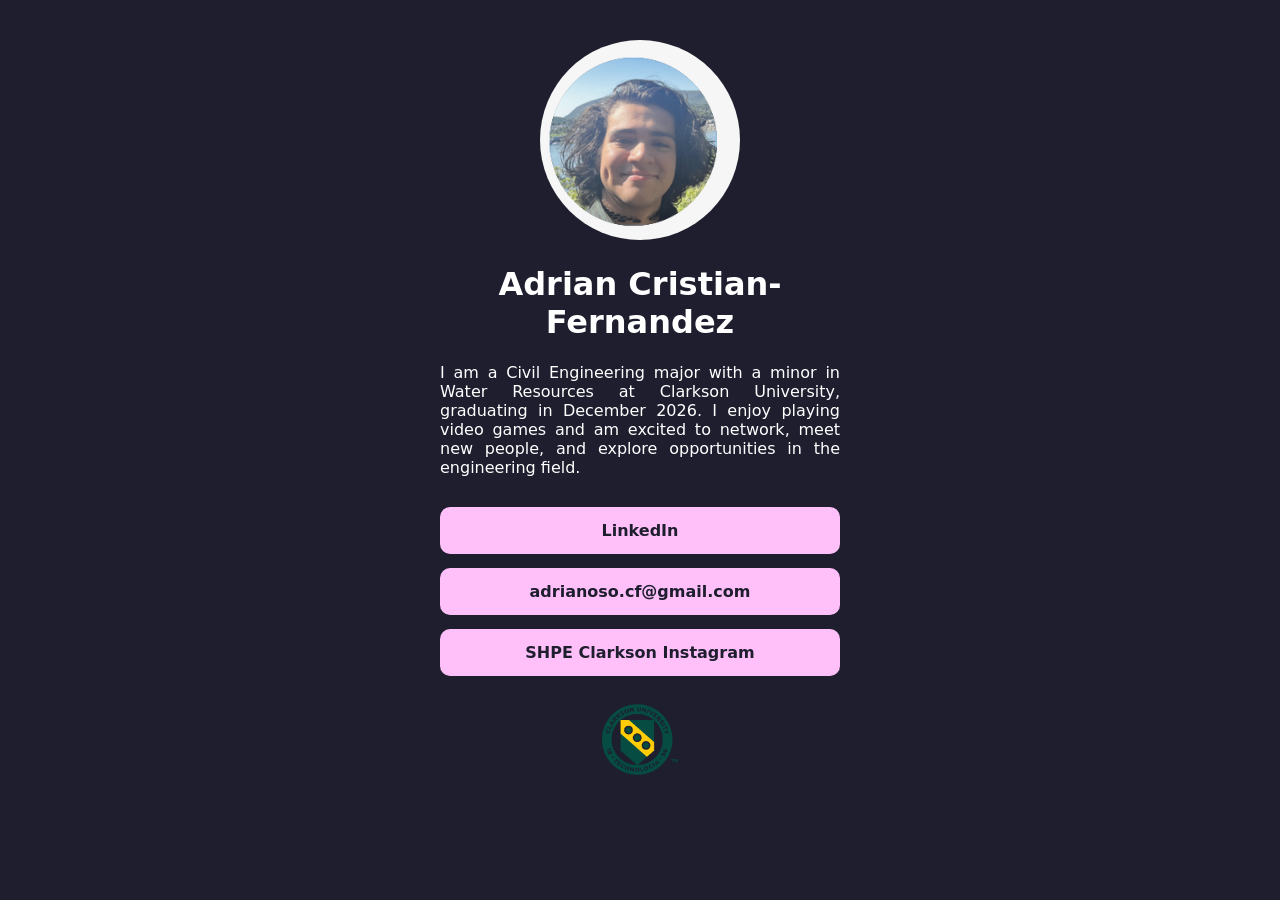
==== index.html @ 055a7dde "Adrian finished" ====
<!DOCTYPE html>
<html lang="en">
<head>
  <meta charset="UTF-8">
  <meta name="viewport" content="width=device-width, initial-scale=1">
  <title> Adrian's Linktree</title>
  <link rel="stylesheet" href="second.css">
</head>
<body>
  <main class="container">
    <img class="avatar" src="Handshake - Adrian Cristian-Fernandez.PNG" alt="My photo">
    
    <h1>Adrian Cristian-Fernandez</h1>
    
    <p class="bio">I am a Civil Engineering major with a minor in Water Resources at Clarkson University, graduating in December 2026. I enjoy playing video games and am excited to network, meet new people, and explore opportunities in the engineering field.</p>

    <a class="link" href="www.linkedin.com/in/adrian-cristian-fernandez-904a16241"> LinkedIn </a>
    <a class="link" href="mailto:adrianoso.cf@gmail.com/">adrianoso.cf@gmail.com</a>
    <a class="link" href="https://www.instagram.com/cu_shpe/"> SHPE Clarkson Instagram</a>
    
    <img class="logo" src="Clarkson Logo.png" alt="Clarkson University" >
  
</main>
</body>
</html>
---- second.css ----
body {
  margin: 0;
  min-height: 100vh;
  background: #1e1e2f;
  font-family: system-ui, sans-serif;
  color: white;
  display: flex;
  justify-content: center;
}

.container {
  width: 100%;
  max-width: 400px;
  padding: 40px 20px;
  text-align: center;
}

.avatar {
  width: 200px;
  height: 200px;
  border-radius: 50%;
  object-fit: cover;
}

.logo {
  width: 100px;
  height: 100px;
  border-radius: 50%;
  object-fit: scale-down;
}

.bio {
  opacity: 1.0;
  margin-bottom: 30px;
  text-align: justify;
  text-justify: inter-word;
}

.link {
  display: block;
  padding: 14px;
  margin-bottom: 14px;
  background: rgb(255, 192, 250);
  color: #1e1e2f;
  text-decoration: none;
  font-weight: 600;
  border-radius: 10px;
  transition: transform 0.2s;
}

.link:hover {
  transform: scale(1.03);
}
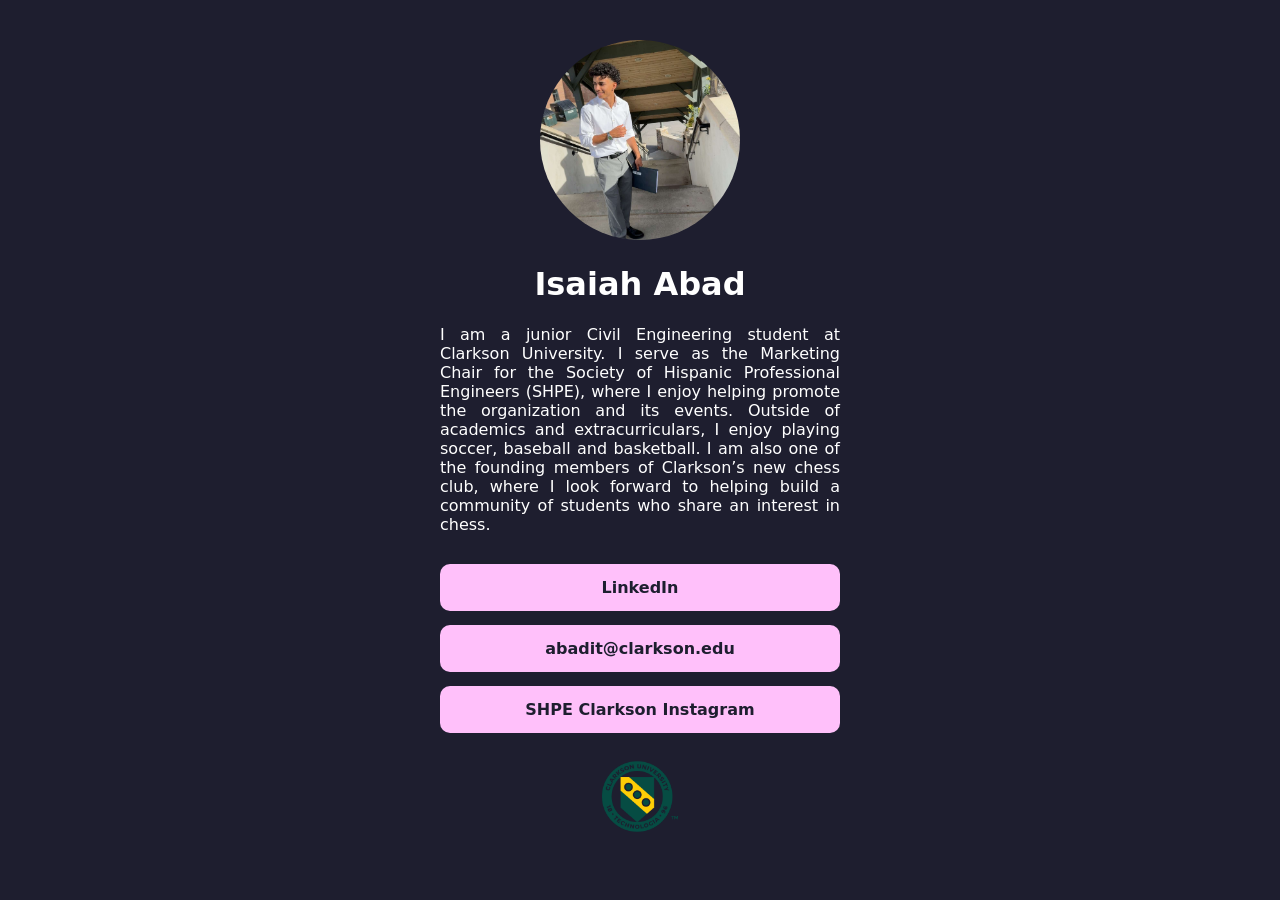
==== commit 8354f4f5: "Isaiah-Finished" ====
--- a/index.html
+++ b/index.html
@@ -3,19 +3,19 @@
 <head>
   <meta charset="UTF-8">
   <meta name="viewport" content="width=device-width, initial-scale=1">
-  <title> Adrian's Linktree</title>
+  <title> Yohansel Linktree</title>
   <link rel="stylesheet" href="second.css">
 </head>
 <body>
   <main class="container">
-    <img class="avatar" src="Handshake - Adrian Cristian-Fernandez.PNG" alt="My photo">
+    <img class="avatar" src="IMG_0293 - Isaiah Abad.JPG" alt="My photo">
     
-    <h1>Adrian Cristian-Fernandez</h1>
+    <h1>Isaiah Abad</h1>
     
-    <p class="bio">I am a Civil Engineering major with a minor in Water Resources at Clarkson University, graduating in December 2026. I enjoy playing video games and am excited to network, meet new people, and explore opportunities in the engineering field.</p>
+    <p class="bio">  I am a junior Civil Engineering student at Clarkson University. I serve as the Marketing Chair for the Society of Hispanic Professional Engineers (SHPE), where I enjoy helping promote the organization and its events. Outside of academics and extracurriculars, I enjoy playing soccer, baseball and basketball. I am also one of the founding members of Clarkson’s new chess club, where I look forward to helping build a community of students who share an interest in chess.</p>
 
-    <a class="link" href="www.linkedin.com/in/adrian-cristian-fernandez-904a16241"> LinkedIn </a>
-    <a class="link" href="mailto:adrianoso.cf@gmail.com/">adrianoso.cf@gmail.com</a>
+    <a class="link" href="www.linkedin.com/in/isaiah-abad-204b663aa"> LinkedIn </a>
+    <a class="link" href="mailto:abadit@clarkson.edu">abadit@clarkson.edu</a>
     <a class="link" href="https://www.instagram.com/cu_shpe/"> SHPE Clarkson Instagram</a>
     
     <img class="logo" src="Clarkson Logo.png" alt="Clarkson University" >
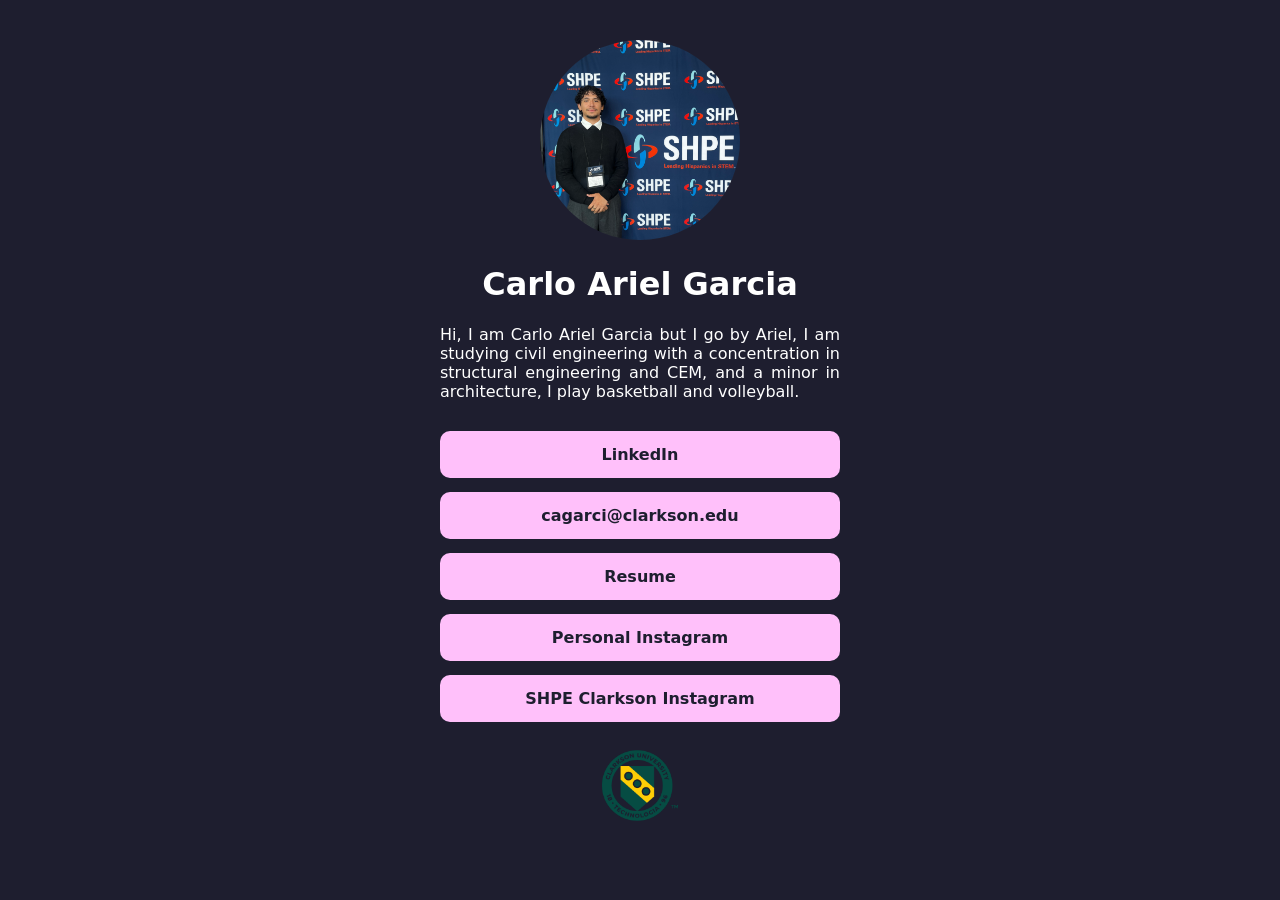
==== commit 46bf0427: "Finished" ====
--- a/index.html
+++ b/index.html
@@ -3,19 +3,21 @@
 <head>
   <meta charset="UTF-8">
   <meta name="viewport" content="width=device-width, initial-scale=1">
-  <title> Yohansel Linktree</title>
+  <title> Carlo's Linktree</title>
   <link rel="stylesheet" href="second.css">
 </head>
 <body>
   <main class="container">
-    <img class="avatar" src="IMG_0293 - Isaiah Abad.JPG" alt="My photo">
+    <img class="avatar" src="IMG_4888 - Carlo Ariel Garcia.jpeg" alt="My photo">
     
-    <h1>Isaiah Abad</h1>
+    <h1>Carlo Ariel Garcia </h1>
     
-    <p class="bio">  I am a junior Civil Engineering student at Clarkson University. I serve as the Marketing Chair for the Society of Hispanic Professional Engineers (SHPE), where I enjoy helping promote the organization and its events. Outside of academics and extracurriculars, I enjoy playing soccer, baseball and basketball. I am also one of the founding members of Clarkson’s new chess club, where I look forward to helping build a community of students who share an interest in chess.</p>
+    <p class="bio">Hi, I am Carlo Ariel Garcia but I go by Ariel, I am studying civil engineering with a concentration in structural engineering and CEM, and a minor in architecture, I play basketball and volleyball. </p>
 
-    <a class="link" href="www.linkedin.com/in/isaiah-abad-204b663aa"> LinkedIn </a>
-    <a class="link" href="mailto:abadit@clarkson.edu">abadit@clarkson.edu</a>
+    <a class="link" href="https://www.linkedin.com/in/caga1"> LinkedIn </a>
+    <a class="link" href="mailto:cagarci@clarkson.edu">cagarci@clarkson.edu</a>
+    <a class="link" href="https://docs.google.com/document/d/1B8UCVOtxu9Me1Bg6Hq_HLVy5p2CzincP2fEoxwtbReA/edit?usp=drivesdk">Resume</a>
+    <a class="link" href="https://www.instagram.com/arielmescudi_"> Personal Instagram</a>
     <a class="link" href="https://www.instagram.com/cu_shpe/"> SHPE Clarkson Instagram</a>
     
     <img class="logo" src="Clarkson Logo.png" alt="Clarkson University" >
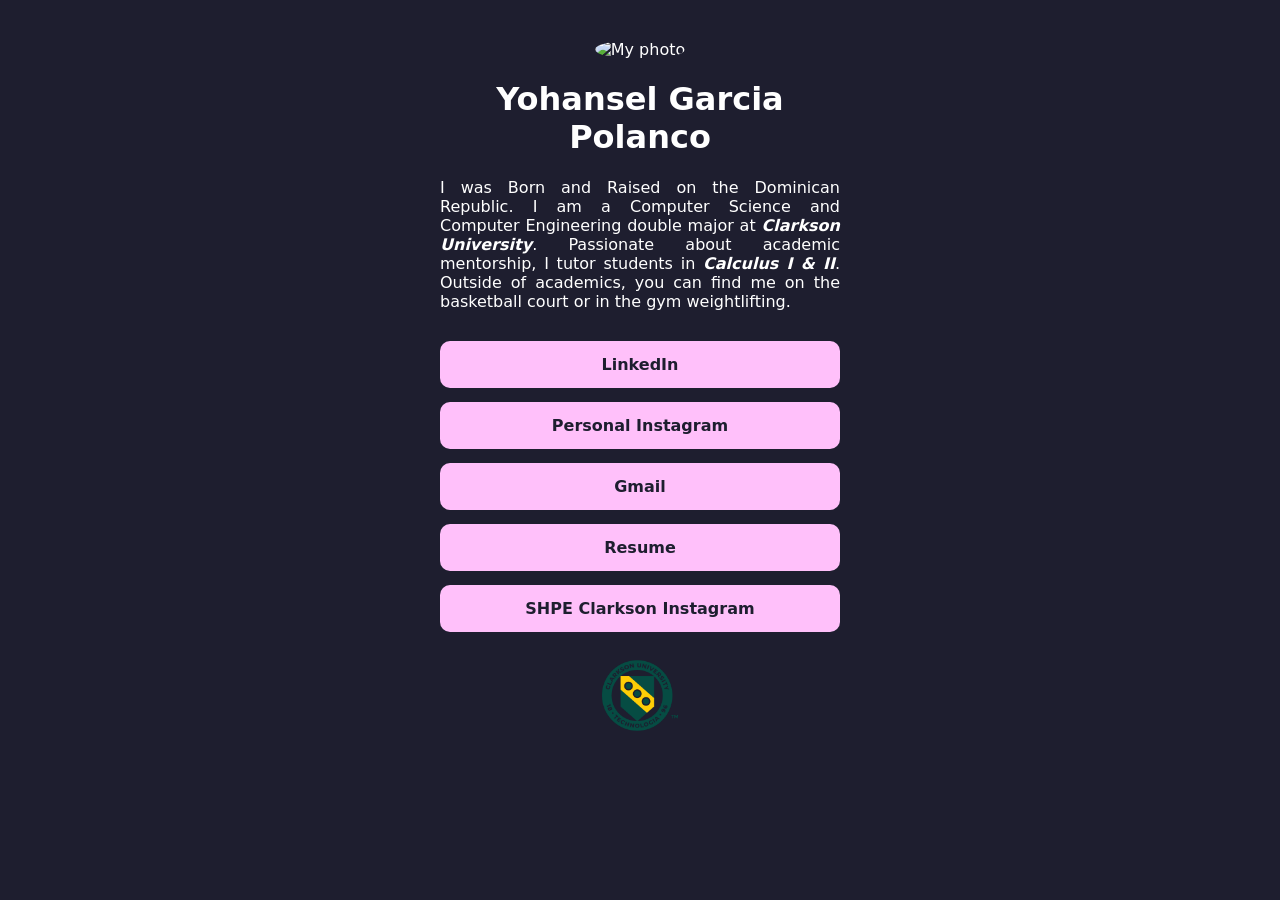
==== commit 216fb779: "Yohansel_Finished" ====
--- a/index.html
+++ b/index.html
@@ -3,21 +3,24 @@
 <head>
   <meta charset="UTF-8">
   <meta name="viewport" content="width=device-width, initial-scale=1">
-  <title> Carlo's Linktree</title>
+  <title> Yohansel Linktree</title>
   <link rel="stylesheet" href="second.css">
 </head>
 <body>
   <main class="container">
-    <img class="avatar" src="IMG_4888 - Carlo Ariel Garcia.jpeg" alt="My photo">
+    <img class="avatar" src="Yohansel Garcia Polanco (12).jpg" alt="My photo">
     
-    <h1>Carlo Ariel Garcia </h1>
+    <h1>Yohansel Garcia Polanco</h1>
     
-    <p class="bio">Hi, I am Carlo Ariel Garcia but I go by Ariel, I am studying civil engineering with a concentration in structural engineering and CEM, and a minor in architecture, I play basketball and volleyball. </p>
+    <p class="bio"> I was Born and Raised on the Dominican Republic. I am a Computer Science and 
+      Computer Engineering double major at <strong><em>Clarkson University</em></strong>. Passionate about academic mentorship,
+        I tutor students in <strong><em>Calculus I &amp; II</em></strong>. Outside of academics,
+        you can find me on the basketball court or in the gym weightlifting.</p>
 
-    <a class="link" href="https://www.linkedin.com/in/caga1"> LinkedIn </a>
-    <a class="link" href="mailto:cagarci@clarkson.edu">cagarci@clarkson.edu</a>
-    <a class="link" href="https://docs.google.com/document/d/1B8UCVOtxu9Me1Bg6Hq_HLVy5p2CzincP2fEoxwtbReA/edit?usp=drivesdk">Resume</a>
-    <a class="link" href="https://www.instagram.com/arielmescudi_"> Personal Instagram</a>
+    <a class="link" href="https://linkedin.com/in/yohanselg"> LinkedIn </a>
+    <a class="link" href="https://www.instagram.com/yohansel_g/"> Personal Instagram</a>
+    <a class="link" href="mailto:garciapy@clarkson.edu">Gmail</a>
+    <a class="link" href="https://docs.google.com/document/d/1q4pg4Wm-Ud-JqCjKc32pp30ZrZ-GzYu1rDYeroA7khc/edit?usp=sharing">Resume</a>
     <a class="link" href="https://www.instagram.com/cu_shpe/"> SHPE Clarkson Instagram</a>
     
     <img class="logo" src="Clarkson Logo.png" alt="Clarkson University" >
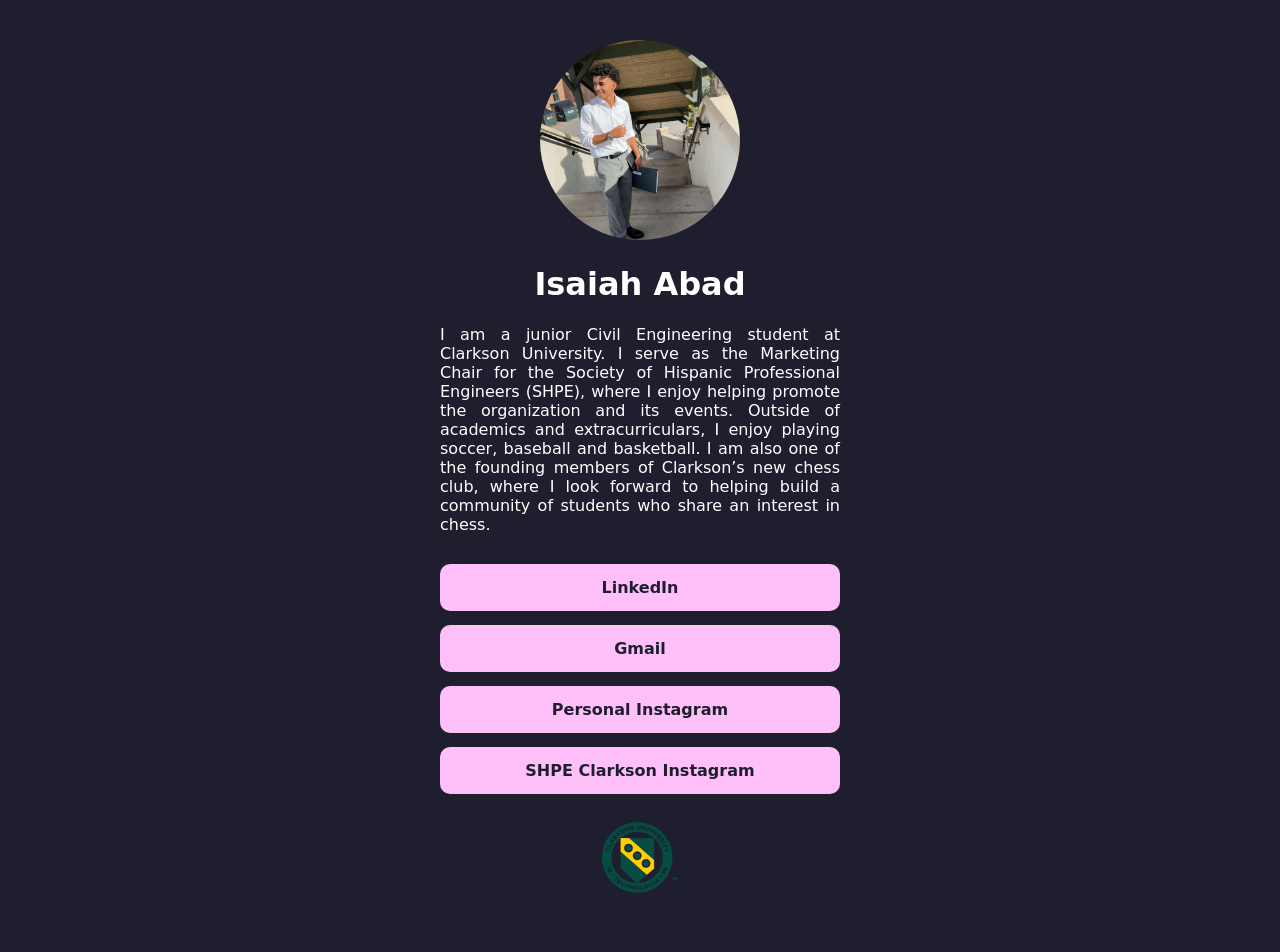
==== commit 3e3fa681: "A" ====
--- a/index.html
+++ b/index.html
@@ -8,19 +8,15 @@
 </head>
 <body>
   <main class="container">
-    <img class="avatar" src="Yohansel Garcia Polanco (12).jpg" alt="My photo">
+    <img class="avatar" src="IMG_0293 - Isaiah Abad.JPG" alt="My photo">
     
-    <h1>Yohansel Garcia Polanco</h1>
+    <h1>Isaiah Abad</h1>
     
-    <p class="bio"> I was Born and Raised on the Dominican Republic. I am a Computer Science and 
-      Computer Engineering double major at <strong><em>Clarkson University</em></strong>. Passionate about academic mentorship,
-        I tutor students in <strong><em>Calculus I &amp; II</em></strong>. Outside of academics,
-        you can find me on the basketball court or in the gym weightlifting.</p>
+    <p class="bio"> I am a junior Civil Engineering student at Clarkson University. I serve as the Marketing Chair for the Society of Hispanic Professional Engineers (SHPE), where I enjoy helping promote the organization and its events. Outside of academics and extracurriculars, I enjoy playing soccer, baseball and basketball. I am also one of the founding members of Clarkson’s new chess club, where I look forward to helping build a community of students who share an interest in chess.</p>
 
-    <a class="link" href="https://linkedin.com/in/yohanselg"> LinkedIn </a>
-    <a class="link" href="https://www.instagram.com/yohansel_g/"> Personal Instagram</a>
-    <a class="link" href="mailto:garciapy@clarkson.edu">Gmail</a>
-    <a class="link" href="https://docs.google.com/document/d/1q4pg4Wm-Ud-JqCjKc32pp30ZrZ-GzYu1rDYeroA7khc/edit?usp=sharing">Resume</a>
+    <a class="link" href="https://www.linkedin.com/in/isaiah-abad-204b663aa/"> LinkedIn </a>
+    <a class="link" href="mailto:abadit@clarkson.edu">Gmail</a>
+    <a class="link" href="https://www.instagram.com/isaiah.abad/"> Personal Instagram </a>
     <a class="link" href="https://www.instagram.com/cu_shpe/"> SHPE Clarkson Instagram</a>
     
     <img class="logo" src="Clarkson Logo.png" alt="Clarkson University" >
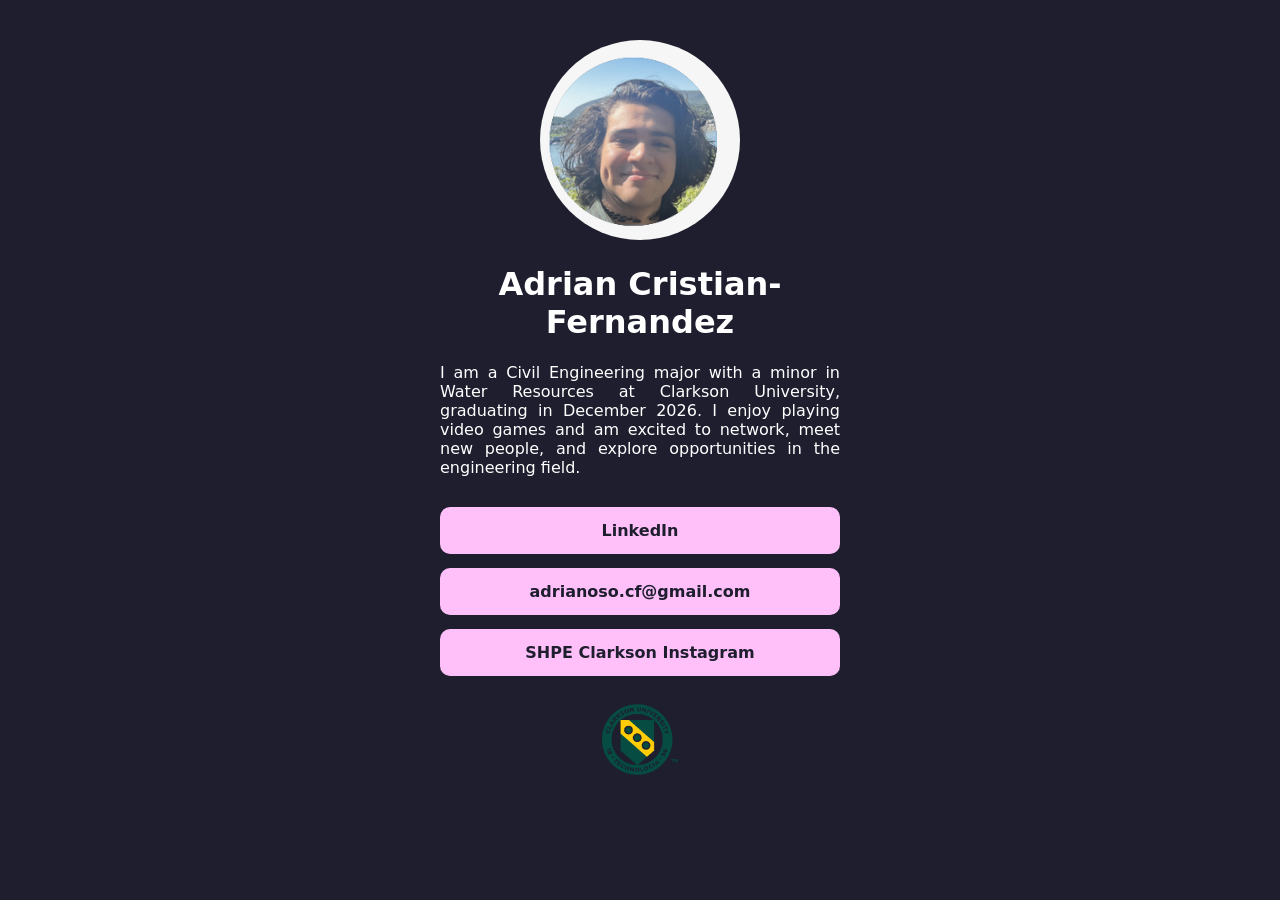
==== commit c31d60fa: "Adrian" ====
--- a/index.html
+++ b/index.html
@@ -3,20 +3,19 @@
 <head>
   <meta charset="UTF-8">
   <meta name="viewport" content="width=device-width, initial-scale=1">
-  <title> Yohansel Linktree</title>
+  <title> Adrian's Linktree</title>
   <link rel="stylesheet" href="second.css">
 </head>
 <body>
   <main class="container">
-    <img class="avatar" src="IMG_0293 - Isaiah Abad.JPG" alt="My photo">
+    <img class="avatar" src="Handshake - Adrian Cristian-Fernandez.PNG" alt="My photo">
     
-    <h1>Isaiah Abad</h1>
+    <h1>Adrian Cristian-Fernandez</h1>
     
-    <p class="bio"> I am a junior Civil Engineering student at Clarkson University. I serve as the Marketing Chair for the Society of Hispanic Professional Engineers (SHPE), where I enjoy helping promote the organization and its events. Outside of academics and extracurriculars, I enjoy playing soccer, baseball and basketball. I am also one of the founding members of Clarkson’s new chess club, where I look forward to helping build a community of students who share an interest in chess.</p>
+    <p class="bio">I am a Civil Engineering major with a minor in Water Resources at Clarkson University, graduating in December 2026. I enjoy playing video games and am excited to network, meet new people, and explore opportunities in the engineering field.</p>
 
-    <a class="link" href="https://www.linkedin.com/in/isaiah-abad-204b663aa/"> LinkedIn </a>
-    <a class="link" href="mailto:abadit@clarkson.edu">Gmail</a>
-    <a class="link" href="https://www.instagram.com/isaiah.abad/"> Personal Instagram </a>
+    <a class="link" href="https://www.linkedin.com/in/adrian-cristian-fernandez-904a16241"> LinkedIn </a>
+    <a class="link" href="mailto:adrianoso.cf@gmail.com/">adrianoso.cf@gmail.com</a>
     <a class="link" href="https://www.instagram.com/cu_shpe/"> SHPE Clarkson Instagram</a>
     
     <img class="logo" src="Clarkson Logo.png" alt="Clarkson University" >
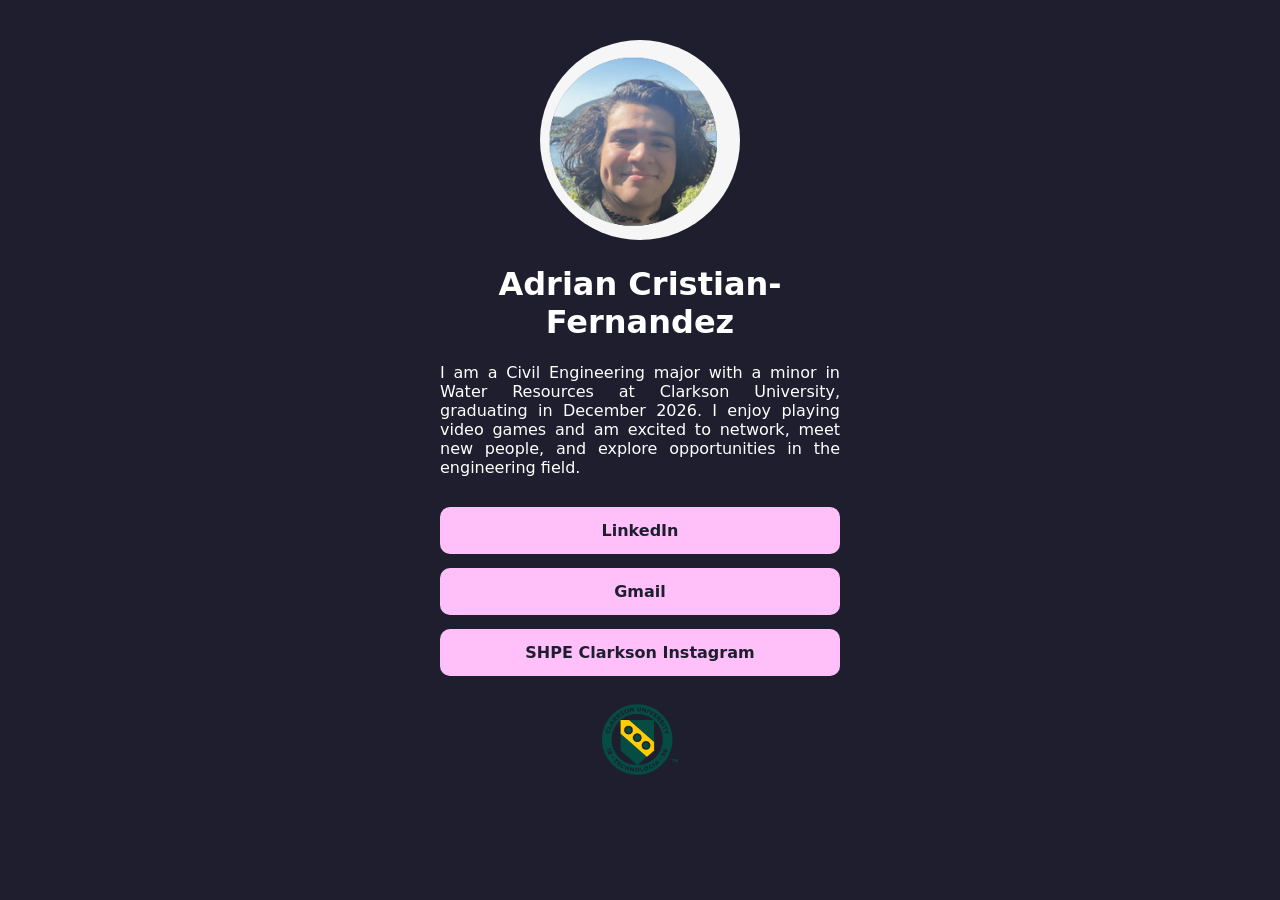
==== commit b0cff954: "A" ====
--- a/index.html
+++ b/index.html
@@ -15,7 +15,7 @@
     <p class="bio">I am a Civil Engineering major with a minor in Water Resources at Clarkson University, graduating in December 2026. I enjoy playing video games and am excited to network, meet new people, and explore opportunities in the engineering field.</p>
 
     <a class="link" href="https://www.linkedin.com/in/adrian-cristian-fernandez-904a16241"> LinkedIn </a>
-    <a class="link" href="mailto:adrianoso.cf@gmail.com/">adrianoso.cf@gmail.com</a>
+    <a class="link" href="mailto:adrianoso.cf@gmail.com/">Gmail</a>
     <a class="link" href="https://www.instagram.com/cu_shpe/"> SHPE Clarkson Instagram</a>
     
     <img class="logo" src="Clarkson Logo.png" alt="Clarkson University" >
